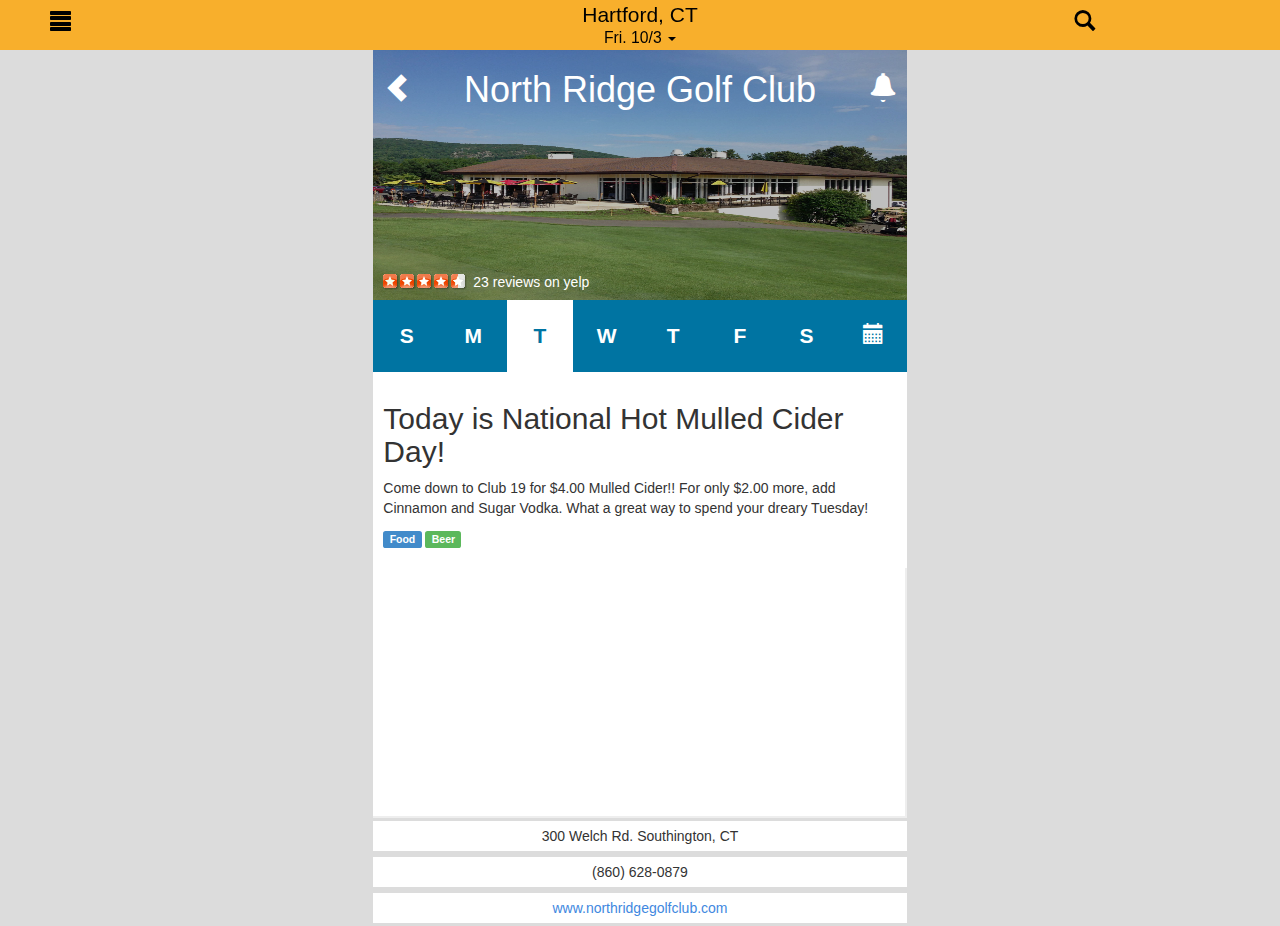
==== business-page.html @ 600d508d "fixed business header container" ====
<!DOCTYPE html>
<html lang="en">
  <head>
    <meta charset="utf-8">
    <meta http-equiv="X-UA-Compatible" content="IE=edge">
    <meta name="viewport" content="width=device-width, initial-scale=1">
    <title>App MVP</title>
    <link href="css/normalize.css" rel="stylesheet">
    <link href="css/bootstrap.min.css" rel="stylesheet">
    <link href="css/style.css" rel="stylesheet">
  </head>
  <body>

<!-- Nav Bar -->

    <nav class="nav-header business-page-navbar">
    	<div class="menu-icon">
    		<a href="index.html"><span class="glyphicon glyphicon-align-justify"></span></a>
    	</div>
			<div class="location">
				<a href="location.html">
					<p>Hartford, CT</p>
					<p class="location-date">Fri. 10/3 <span class="caret"></span></p>
				</a>
			</div>
			<div class="search">
				<a href="search.html"><span class="glyphicon glyphicon-search"></span>
				</a>
			</div>
    </nav>

<!-- Event Feed Container -->
    <div class="container-fluid site-wrapper">
      <div class="row">
        <div class="col-sm-8 col-md-6 col-lg-5 col-centered business-wrapper">

<!-- Business Header -->
        	<div class="business-header">
	        	<div class="image">
	          	<img src="images/northridge.jpg">
	          </div>
	          <div class="text-overlay">
          		<div class="business-header-container">
		          	<h1 class="business-page-name">North Ridge Golf Club</h1>
		          	<a href="index.html" class="business-header-button back-arrow"><span class="glyphicon glyphicon-chevron-left"></span></a>
	          		<a href="#" class="business-header-button bell"><span class="glyphicon glyphicon-bell"></span></a>
							</div>
	          	<a href="http://www.yelp.com/biz/pine-valley-golf-course-and-pro-shop-southington" target="_blank" class="business-rating"><span class="business-rating-text">23 reviews on yelp</span></a>
	       		</div>
       		</div>

<!-- Event Section -->

					    <div class="tabs-menu clearfix">
					      <ul>
					        <li><a href="#" data-tab="tab1">S</a></li>
					        <li><a href="#" data-tab="tab2">M</a></li>
					        <li><a href="#" data-tab="tab3" class="active-tab-menu">T</a></li>
					        <li><a href="#" data-tab="tab4">W</a></li>
					        <li><a href="#" data-tab="tab5">T</a></li>
					        <li><a href="#" data-tab="tab6">F</a></li>
					        <li><a href="#" data-tab="tab7">S</a></li>
					        <li><a href="#" data-tab="tab8"><span class="glyphicon glyphicon-calendar"></span></a></li>
					      </ul>
					    </div> <!-- tabs-menu -->
					    
					    <div class="tab1 tabs sunday">			    	
								<img src="images/northridgethurs.jpg" alt="" class="full-image">
					    </div> <!-- .tab1 -->
					    <div class="tab2 tabs monday">
								<div class="event-text-container">
									<h2>Monday's Event Title</h2>
									<p>Monday</p>
								</div>
					    </div> <!-- .tab2 -->					    
					    <div class="tab3 tabs tuesday today-tab calendar">
								<div class="event-text-container">
									<h2>Today is National Hot Mulled Cider Day!</h2>
									<p>Come down to Club 19 for $4.00 Mulled Cider!! For only $2.00 more, add Cinnamon and Sugar Vodka. What a great way to spend your dreary Tuesday!</p>
	                <span class="label label-primary">Food</span>
	                <span class="label label-success">Beer</span>
								</div>
					    </div> <!-- .tab3 -->
					    <div class="tab4 tabs wednesday">
								<div class="event-text-container">
									<p>Timmy Maia performing tonight at North Ridge Golf Club from 6pm to 9pm with wine specials all night!
									<p>And remember. . . </br>50% off our house wines</br>30% off premium wines</br>By the glass or bottle!</p>
									<span class="label label-primary">Food</span>
	                <span class="label label-success">Beer</span>
								</div>
					    </div> <!-- .tab4 -->
					    <div class="tab5 tabs thursday">
								<img src="images/northridgethurs.jpg" alt="" class="full-image">
					    </div> <!-- .tab5 -->
					    <div class="tab6 tabs friday">
								<img src="images/glowball.jpg" alt="" class="full-image">
					    </div> <!-- .tab6 -->
					    <div class="tab7 tabs saturday">
								<div class="event-text-container">
									<h2>Saturday's Event Title</h2>
									<p>Saturday</p>
								</div>
					    </div> <!-- .tab7 -->
					    <div class="tab8 tabs">
					    	<div class="calendar-event">
									<h2 class="calendar-date-text">August 26th</h2><span class="glyphicon glyphicon-heart-empty calendar-heart"></span>
									<img src="images/pizzafest.jpg" alt="">
								</div>
								<div class="calendar-event">
									<h2 class="calendar-date-text">October 16th</h2><span class="glyphicon glyphicon-heart-empty calendar-heart"></span>
									<div class="event-text-container">
										<h2>Today is National Hot Mulled Cider Day!</h2>
										<p>Come down to Club 19 for $4.00 Mulled Cider!! For only $2.00 more, add Cinnamon and Sugar Vodka. What a great way to spend your dreary Tuesday!</p>
										<span class="label label-primary">Food</span>
	                	<span class="label label-success">Beer</span>
									</div>
								</div>
								<div class="calendar-event">
									<h2 class="calendar-date-text">November 17th</h2><span class="glyphicon glyphicon-heart-empty calendar-heart"></span>	
									<img src="images/citysteam.jpg" alt="">	
								</div>
					    </div> <!-- .tab8 -->

							<div class="map-container">
								<iframe class="map"
								src="https://www.google.com/maps/embed/v1/search?q=300+Welch+Rd,+Southington,+CT,+United+States&key=AIzaSyAWGOsEvyoRKrsr5r905GoYYAP2tdAB7uU&zoom=12">
								</iframe>
							</div>
							<div class="business-footer">
								<ul>
									<li class="col-lg-12 address">300 Welch Rd. Southington, CT</li>
									<li class="col-lg-12 ">(860) 628-0879</li>
									<li class="col-lg-12 "><a href="http://northridgegolfclub.com" target="_blank">www.northridgegolfclub.com</a></li>
								</ul>
							</div>
							<div class="clearfix"></div>

<!-- End of Page Div's -->

        </div> <!-- center column -->
      </div> <!-- Row -->
    </div> <!-- Site-wrapper -->

    
    <!-- jQuery (necessary for Bootstrap's JavaScript plugins) -->
    <script src="https://ajax.googleapis.com/ajax/libs/jquery/1.11.1/jquery.min.js"></script>
    <!-- Include all compiled plugins (below), or include individual files as needed -->
    <script src="js/bootstrap.min.js"></script>
    <script src="js/business_tabs.js"></script>
  </body>
</html>
---- css/style.css ----
/* Variables */
/* Mixins */
/* Global */
body {
  padding-top: 50px;
  background-color: RGBA(220, 220, 220, 1); }
  @media (max-width: 414px) {
    body h1 {
      font-size: 1.5em; }
    body h2 {
      font-size: 1.25em; }
    body h3, body .lead {
      font-size: 1em; }
    body p {
      font-size: .9em; } }

a {
  text-decoration: none;
  color: white; }
  a:hover, a:visited {
    text-decoration: none;
    color: white; }

/* For left side, fixed navbar
.fixed {
	position: fixed;
	top: 50px;
	border: 1px solid green;
	height: 100%;
}
 */
/*Nav Bar*/
.nav-header {
  background-color: RGBA(255, 164, 0, 0.8);
  color: black;
  position: fixed;
  top: 0;
  width: 100%;
  height: 50px;
  z-index: 1000; }
  .nav-header a {
    color: black; }
  @media (max-width: 736px) {
    .nav-header {
      height: 50px; } }

.menu-icon, .location, .search {
  position: absolute; }

.menu-icon, .search {
  font-size: 1.5em;
  width: 20%;
  height: 100%;
  padding: 8px 50px;
  z-index: 100; }

.menu-icon {
  text-align: left; }
  @media (max-width: 736px) {
    .menu-icon {
      padding-left: 10px; } }

.search {
  right: 0; }
  @media (max-width: 736px) {
    .search {
      margin-right: 0px; } }

.location {
  width: 100%;
  height: 100%;
  z-index: 0;
  text-align: center; }
  .location p {
    margin: 0; }
  .location a {
    font-size: 1.5em;
    display: inline-block; }

.location-date {
  font-size: .75em;
  line-height: 1em; }

/* Center Feed */
.col-centered {
  float: none;
  margin: 0 auto;
  padding: 0; }

.event-holder {
  position: relative;
  margin: 0 0 5px 0;
  display: block;
  text-decoration: none;
  color: white; }
  .event-holder:last-child {
    margin-bottom: 0; }
  @media (max-width: 414px) {
    .event-holder {
      margin-bottom: 2px; } }

.image img {
  height: 250px;
  width: 100%;
  -moz-filter: brightness(0.75);
  -o-filter: brightness(0.75);
  -ms-filter: brightness(0.75);
  -webkit-filter: brightness(0.75);
  filter: brightness(0.75); }
  @media (max-width: 414px) {
    .image img {
      height: 175px; } }

.text-overlay h1, .text-overlay h2, .text-overlay h3, .text-overlay h4, .text-overlay h5, .text-overlay h6, .text-overlay p {
  margin: 0; }
.text-overlay .lead {
  font-size: 16px;
  font-weight: normal;
  line-height: 1em;
  margin: 2px 0; }

.event-details {
  position: absolute;
  top: 10px;
  left: 10px;
  width: 90%; }

.business-details {
  position: absolute;
  bottom: 10px;
  left: 10px;
  width: 70%; }

.tag {
  position: absolute;
  bottom: 10px;
  right: 10px;
  display: block;
  width: 35%;
  text-align: right; }

.heart {
  position: absolute;
  top: 15px;
  right: 15px;
  font-size: 20px; }
  @media (max-width: 414px) {
    .heart {
      top: 10px;
      right: 10px; } }

/* Business Page Header */
@media (max-width: 736px) {
  .business-page-navbar {
    display: none; } }

.business-wrapper {
  background-color: white; }
  @media (max-width: 736px) {
    .business-wrapper {
      margin-top: -50px; } }

.business-header {
  position: relative;
  display: block;
  text-decoration: none;
  color: white; }

.business-page-name {
  position: absolute;
  top: 0;
  text-align: center;
  width: 100%;
  padding: 20px 50px; }
  @media (max-width: 736px) {
    .business-page-name {
      font-size: 1.5em;
      padding: 10px 50px;
      position: fixed;
      background-color: rgba(0, 0, 0, 0.5);
      z-index: 1000; } }

.business-header-button {
  position: absolute;
  top: 0;
  font-size: 2em;
  top: 22px; }
  @media (max-width: 736px) {
    .business-header-button {
      font-size: 1.5em;
      top: 10px;
      position: fixed;
      z-index: 1000; } }

.back-arrow {
  left: 10px; }

.bell {
  right: 10px; }

.business-rating {
  position: absolute;
  bottom: 0;
  width: 215px;
  height: 16px;
  background: url(../images/stars-map.png) no-repeat 0 -152px;
  margin: 10px; }

.business-rating-text {
  display: inline-block;
  margin: 0;
  position: absolute;
  bottom: -2px;
  left: 90px; }

/* Business Page Event Section */
/*
.clearfix:after {
  content: '.';
  height: 0;
  font-size: 0;
  line-height: 0;
  display: block;
  clear: both;
  overflow: hidden;
  visibility: hidden;
}
*/
.tabs-menu {
  background: RGBA(0, 116, 162, 1); }

.tabs-menu ul {
  margin: 0;
  padding: 0;
  text-align: center;
  overflow: hidden;
  list-style: none;
  display: table;
  table-layout: fixed;
  width: 100%; }
  .tabs-menu ul li {
    display: table-cell; }
  .tabs-menu ul a {
    display: block;
    font-size: 1.5em;
    font-weight: bold;
    text-transform: uppercase;
    padding: 1em; }
    @media (max-width: 414px) {
      .tabs-menu ul a {
        font-size: 1em; } }

a.active-tab-menu {
  background-color: white;
  color: RGBA(0, 116, 162, 1); }

/* Content in Tabs */
.tabs {
  display: none; }

.today-tab {
  display: block; }

.calendar-event {
  position: relative;
  background-color: white; }
  .calendar-event img {
    width: 100%; }

.calendar-date-text {
  text-align: center;
  color: RGBA(0, 116, 162, 1);
  margin: 0;
  padding: 5px;
  z-index: 100; }

.calendar-heart {
  position: absolute;
  text-align: right;
  font-size: 2em;
  top: 10px;
  right: 15px;
  color: RGBA(0, 116, 162, 1); }
  @media (max-width: 414px) {
    .calendar-heart {
      font-size: 1.25em;
      top: 8px; } }

.event-text-container {
  padding: 10px; }

.calendar-event .event-text-container {
  background-color: RGBA(220, 220, 220, 1);
  margin: 10px; }
  @media (max-width: 736px) {
    .calendar-event .event-text-container {
      margin: 10px 0; } }

.full-image {
  width: 100%;
  margin: 10px 0 0 0; }

.map-container {
  margin: 10px 0 0 0;
  padding: 0; }

.map {
  width: 100%;
  height: 250px;
  border-left: none;
  border-top: none; }

.business-footer {
  margin-top: -5px;
  background-color: RGBA(220, 220, 220, 1);
  overflow: hidden; }
  .business-footer ul {
    margin: 0;
    padding: 0;
    list-style: none; }
    .business-footer ul li {
      text-align: center;
      padding: 5px 0;
      margin: 3px 0;
      background-color: white; }
    .business-footer ul a {
      color: RGBA(65, 136, 224, 1); }
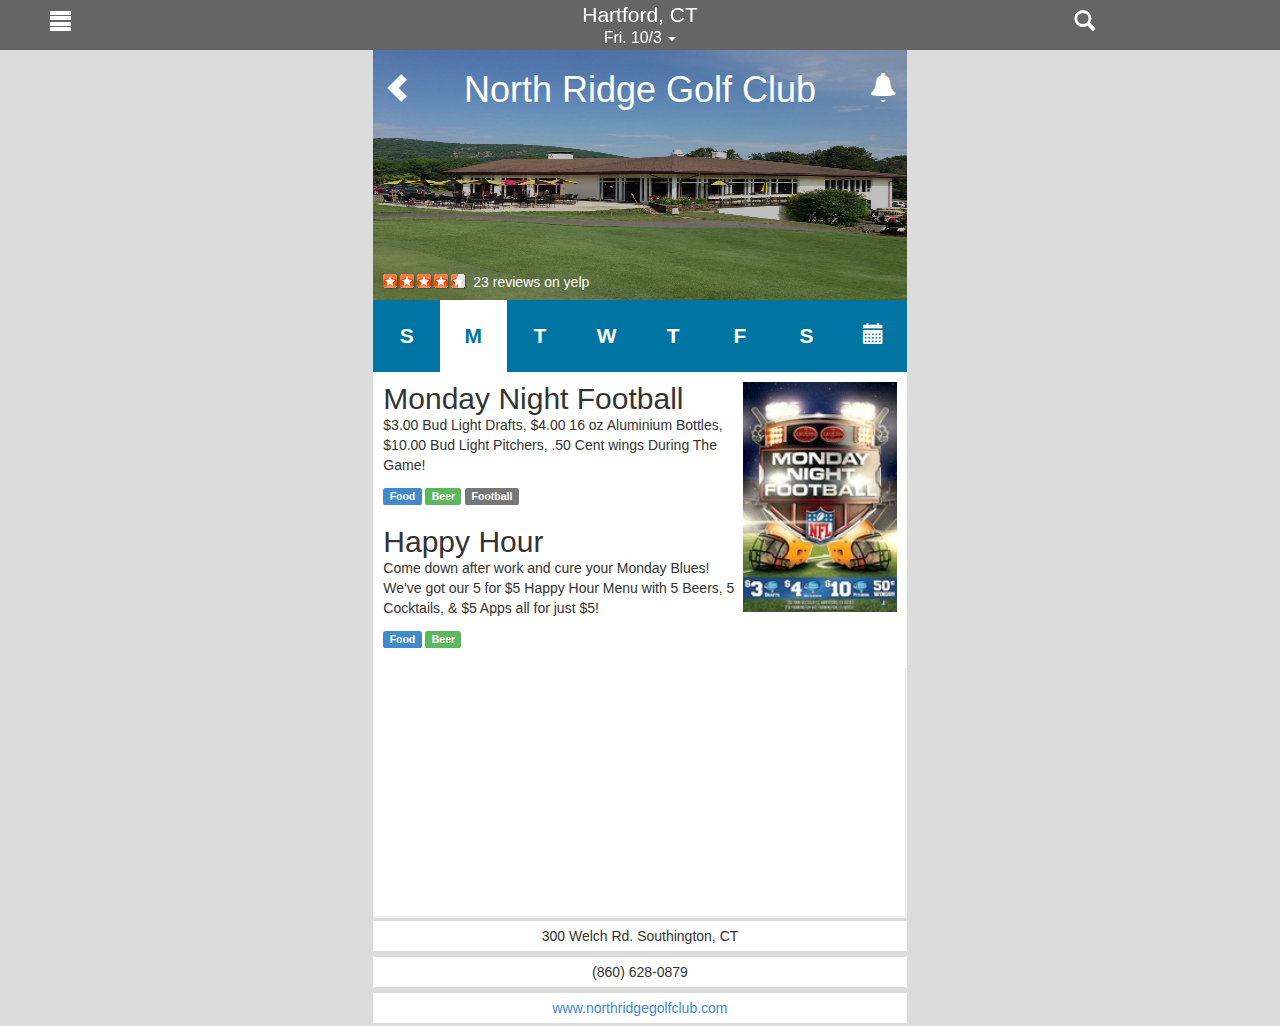
==== commit 90274aa1: "adding images to event text boxes" ====
--- a/business-page.html
+++ b/business-page.html
@@ -54,8 +54,8 @@
 					    <div class="tabs-menu clearfix">
 					      <ul>
 					        <li><a href="#" data-tab="tab1">S</a></li>
-					        <li><a href="#" data-tab="tab2">M</a></li>
-					        <li><a href="#" data-tab="tab3" class="active-tab-menu">T</a></li>
+					        <li><a href="#" data-tab="tab2" class="active-tab-menu">M</a></li>
+					        <li><a href="#" data-tab="tab3">T</a></li>
 					        <li><a href="#" data-tab="tab4">W</a></li>
 					        <li><a href="#" data-tab="tab5">T</a></li>
 					        <li><a href="#" data-tab="tab6">F</a></li>
@@ -67,13 +67,26 @@
 					    <div class="tab1 tabs sunday">			    	
 								<img src="images/northridgethurs.jpg" alt="" class="full-image">
 					    </div> <!-- .tab1 -->
-					    <div class="tab2 tabs monday">
+					    <div class="tab2 tabs monday today-tab">
 								<div class="event-text-container">
-									<h2>Monday's Event Title</h2>
-									<p>Monday</p>
+									<div>
+										<img src="images/mnf.jpg" alt="" class="small-event-image">
+										<h2>Monday Night Football</h2>
+										<p>$3.00 Bud Light Drafts, $4.00 16 oz Aluminium Bottles, $10.00 Bud Light Pitchers, .50 Cent wings During The Game!</p>
+										<span class="label label-primary">Food</span>
+		                <span class="label label-success">Beer</span>									
+		                <span class="label label-default">Football</span>
+									</div>
 								</div>
+								<div class="event-text-container">
+									<h2>Happy Hour</h2>
+									<p>Come down after work and cure your Monday Blues! We've got our 5 for $5 Happy Hour Menu with 5 Beers, 5 Cocktails, & $5 Apps all for just $5!</p>
+	                <span class="label label-primary">Food</span>
+	                <span class="label label-success">Beer</span>
+								</div>
+								<div class="clearfix"></div>
 					    </div> <!-- .tab2 -->					    
-					    <div class="tab3 tabs tuesday today-tab calendar">
+					    <div class="tab3 tabs tuesday">
 								<div class="event-text-container">
 									<h2>Today is National Hot Mulled Cider Day!</h2>
 									<p>Come down to Club 19 for $4.00 Mulled Cider!! For only $2.00 more, add Cinnamon and Sugar Vodka. What a great way to spend your dreary Tuesday!</p>
@@ -101,7 +114,7 @@
 									<p>Saturday</p>
 								</div>
 					    </div> <!-- .tab7 -->
-					    <div class="tab8 tabs">
+					    <div class="tab8 tabs calendar">
 					    	<div class="calendar-event">
 									<h2 class="calendar-date-text">August 26th</h2><span class="glyphicon glyphicon-heart-empty calendar-heart"></span>
 									<img src="images/pizzafest.jpg" alt="">
@@ -109,7 +122,7 @@
 								<div class="calendar-event">
 									<h2 class="calendar-date-text">October 16th</h2><span class="glyphicon glyphicon-heart-empty calendar-heart"></span>
 									<div class="event-text-container">
-										<h2>Today is National Hot Mulled Cider Day!</h2>
+										<h2>National Hot Mulled Cider Day!</h2>
 										<p>Come down to Club 19 for $4.00 Mulled Cider!! For only $2.00 more, add Cinnamon and Sugar Vodka. What a great way to spend your dreary Tuesday!</p>
 										<span class="label label-primary">Food</span>
 	                	<span class="label label-success">Beer</span>
--- a/css/style.css
+++ b/css/style.css
@@ -17,7 +17,7 @@
 a {
   text-decoration: none;
   color: white; }
-  a:hover, a:visited {
+  a:hover, a:visited, a:active {
     text-decoration: none;
     color: white; }
 
@@ -31,15 +31,15 @@
  */
 /*Nav Bar*/
 .nav-header {
-  background-color: RGBA(255, 164, 0, 0.8);
-  color: black;
+  background-color: RGBA(50, 50, 50, 0.7);
+  color: white;
   position: fixed;
   top: 0;
   width: 100%;
   height: 50px;
   z-index: 1000; }
   .nav-header a {
-    color: black; }
+    color: white; }
   @media (max-width: 736px) {
     .nav-header {
       height: 50px; } }
@@ -261,16 +261,31 @@
 .today-tab {
   display: block; }
 
+.full-image {
+  width: 100%;
+  margin: 10px 0 0 0; }
+
+.small-event-image {
+  float: right;
+  width: 30%; }
+
+.event-text-container {
+  padding: 10px; }
+  .event-text-container h2 {
+    margin: 0; }
+
+/*Calendar Tab*/
 .calendar-event {
   position: relative;
-  background-color: white; }
+  background-color: white;
+  margin-bottom: 20px; }
   .calendar-event img {
     width: 100%; }
 
 .calendar-date-text {
   text-align: center;
   color: RGBA(0, 116, 162, 1);
-  margin: 0;
+  margin: 10px 0 0 0;
   padding: 5px;
   z-index: 100; }
 
@@ -286,20 +301,14 @@
       font-size: 1.25em;
       top: 8px; } }
 
-.event-text-container {
-  padding: 10px; }
-
 .calendar-event .event-text-container {
   background-color: RGBA(220, 220, 220, 1);
-  margin: 10px; }
+  margin: 0 10px; }
   @media (max-width: 736px) {
     .calendar-event .event-text-container {
-      margin: 10px 0; } }
-
-.full-image {
-  width: 100%;
-  margin: 10px 0 0 0; }
-
+      margin: 0; } }
+
+/*Map and Footer Section*/
 .map-container {
   margin: 10px 0 0 0;
   padding: 0; }
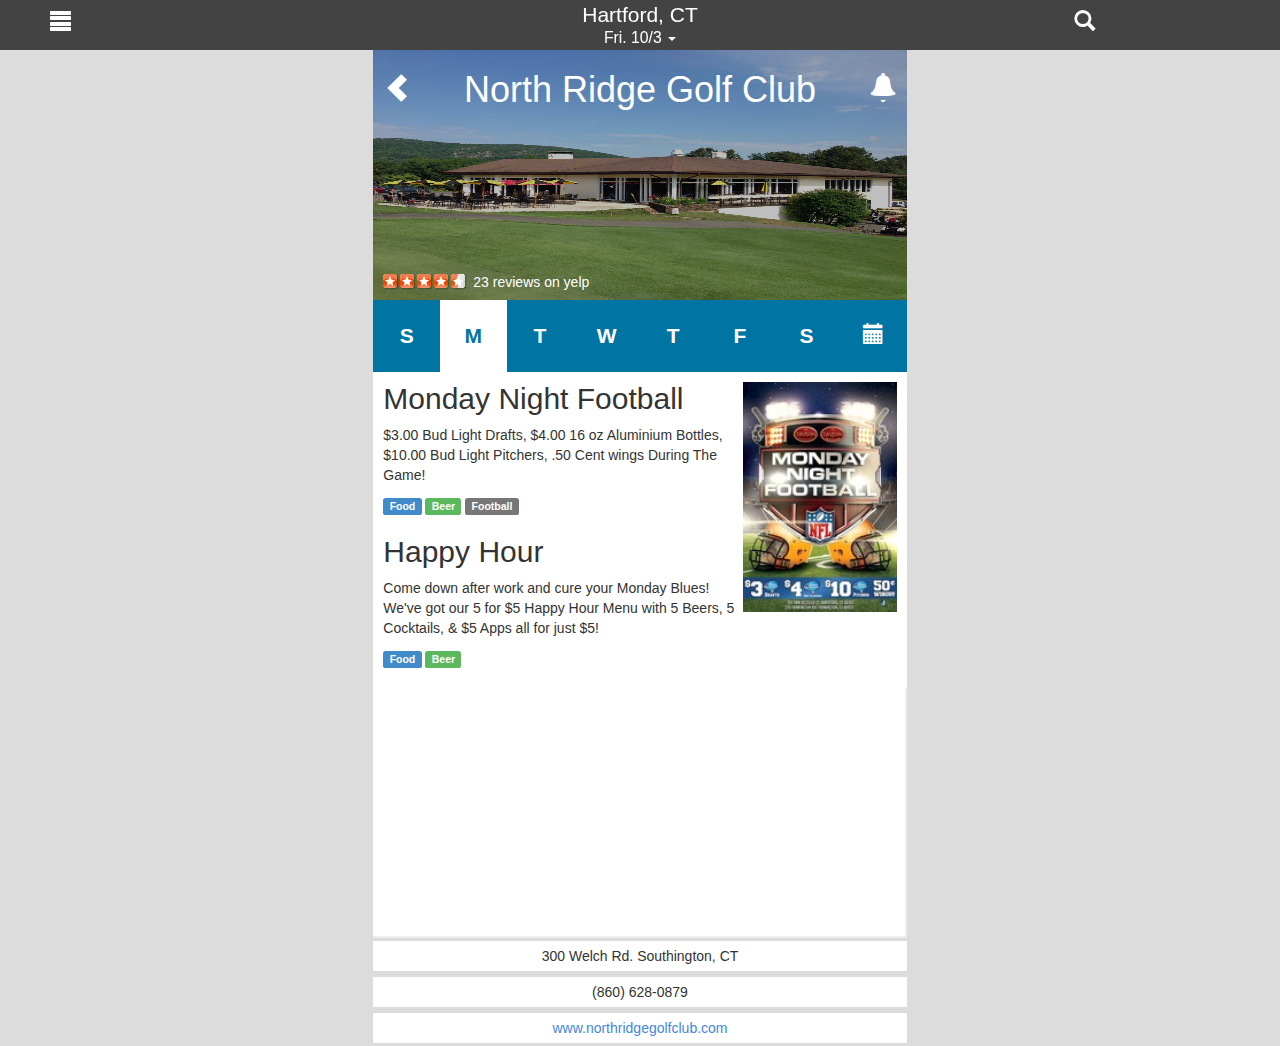
==== commit b3940bf4: "Added Sponsored Event" ====
--- a/business-page.html
+++ b/business-page.html
@@ -4,6 +4,7 @@
     <meta charset="utf-8">
     <meta http-equiv="X-UA-Compatible" content="IE=edge">
     <meta name="viewport" content="width=device-width, initial-scale=1">
+    <meta name="description" content="">
     <title>App MVP</title>
     <link href="css/normalize.css" rel="stylesheet">
     <link href="css/bootstrap.min.css" rel="stylesheet">
--- a/css/style.css
+++ b/css/style.css
@@ -31,7 +31,7 @@
  */
 /*Nav Bar*/
 .nav-header {
-  background-color: RGBA(50, 50, 50, 0.7);
+  background-color: RGBA(50, 50, 50, 0.9);
   color: white;
   position: fixed;
   top: 0;
@@ -148,6 +148,22 @@
     .heart {
       top: 10px;
       right: 10px; } }
+
+/* Sponsored Image */
+.sponsored img {
+  width: 100%;
+  height: auto; }
+
+.sponsored-heading {
+  position: absolute;
+  top: 0;
+  width: 100%;
+  text-align: center;
+  padding: 10px;
+  background-color: rgba(0, 0, 0, 0.75); }
+
+.sponsor {
+  display: inline; }
 
 /* Business Page Header */
 @media (max-width: 736px) {
@@ -272,7 +288,7 @@
 .event-text-container {
   padding: 10px; }
   .event-text-container h2 {
-    margin: 0; }
+    margin-top: 0; }
 
 /*Calendar Tab*/
 .calendar-event {
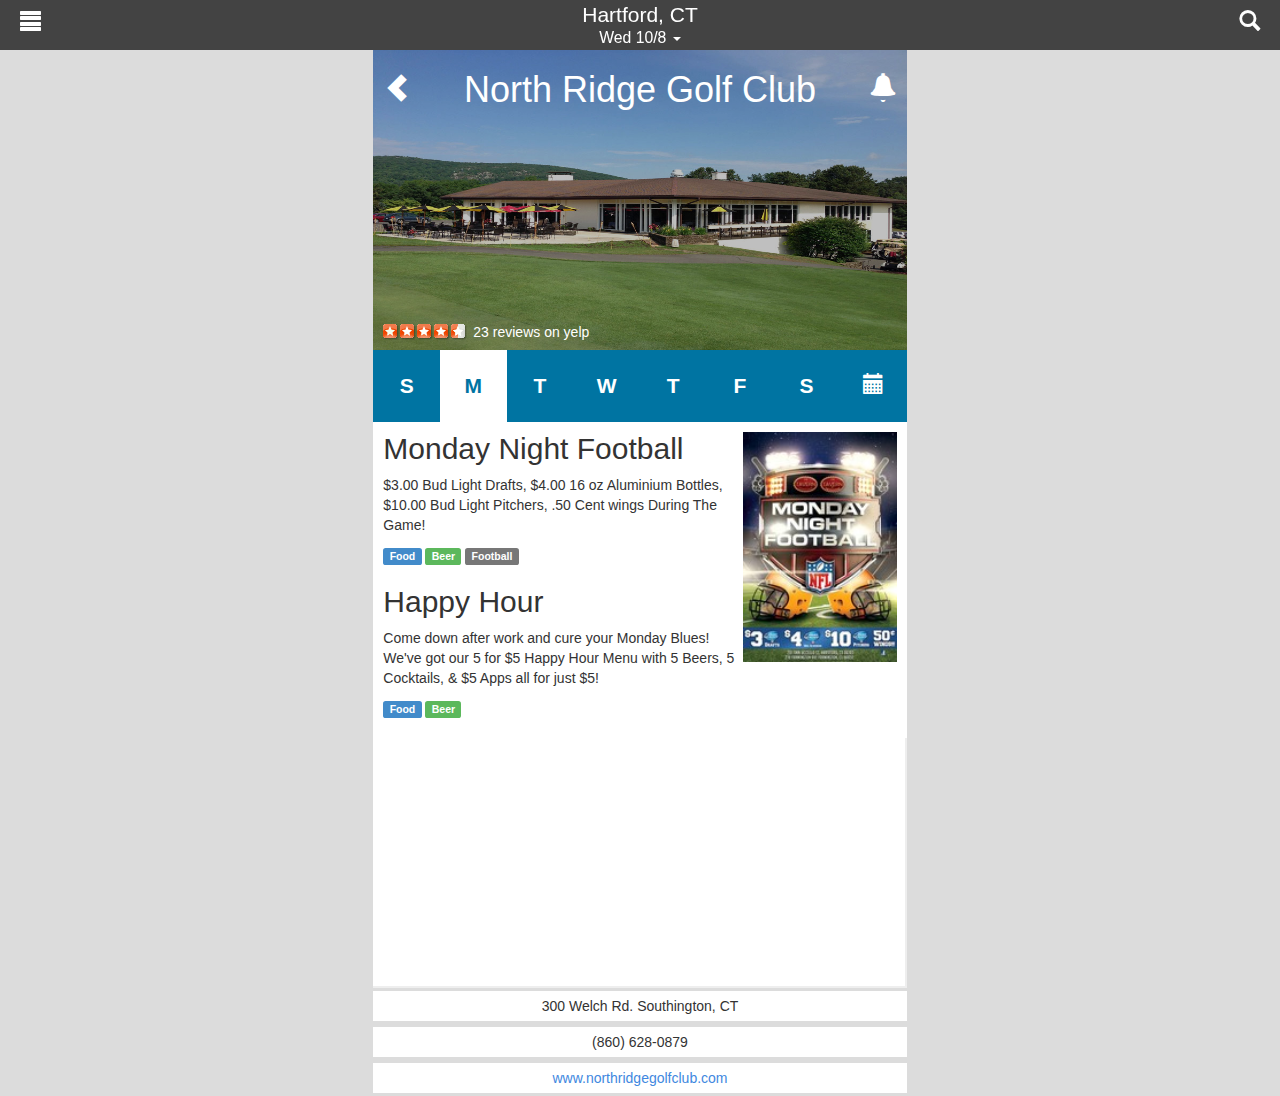
==== commit 8664f979: "Sidebar style" ====
--- a/business-page.html
+++ b/business-page.html
@@ -14,20 +14,31 @@
 
 <!-- Nav Bar -->
 
+    <nav class="cbp-spmenu cbp-spmenu-vertical cbp-spmenu-left">
+      <h3>Menu</h3>
+      <a href="#">Celery seakale</a>
+      <a href="#">Dulse daikon</a>
+      <a href="#">Zucchini garlic</a>
+      <a href="#">Catsear azuki bean</a>
+      <a href="#">Dandelion bunya</a>
+      <a href="#">Rutabaga</a>
+    </nav>
+
+
     <nav class="nav-header business-page-navbar">
-    	<div class="menu-icon">
-    		<a href="index.html"><span class="glyphicon glyphicon-align-justify"></span></a>
-    	</div>
-			<div class="location">
-				<a href="location.html">
-					<p>Hartford, CT</p>
-					<p class="location-date">Fri. 10/3 <span class="caret"></span></p>
-				</a>
-			</div>
-			<div class="search">
-				<a href="search.html"><span class="glyphicon glyphicon-search"></span>
-				</a>
-			</div>
+      <div class="menu-icon toggle-menu menu-left push-body">
+        <span class="glyphicon glyphicon-align-justify"></span>
+      </div>
+      <div class="location">
+        <a href="location.html">
+          <p>Hartford, CT</p>
+          <p class="location-date">Wed 10/8 <span class="caret"></span></p>
+        </a>
+      </div>
+      <div class="search">
+        <a href="#"><span class="glyphicon glyphicon-search"></span>
+        </a>
+      </div>
     </nav>
 
 <!-- Event Feed Container -->
@@ -161,5 +172,12 @@
     <!-- Include all compiled plugins (below), or include individual files as needed -->
     <script src="js/bootstrap.min.js"></script>
     <script src="js/business_tabs.js"></script>
+    <script src="js/jPushMenu.js"></script>
+    <!--call jPushMenu, required-->
+    <script>
+    jQuery(document).ready(function($) {
+      $('.toggle-menu').jPushMenu();
+    });
+    </script>
   </body>
 </html>--- a/css/style.css
+++ b/css/style.css
@@ -2,7 +2,6 @@
 /* Mixins */
 /* Global */
 body {
-  padding-top: 50px;
   background-color: RGBA(220, 220, 220, 1); }
   @media (max-width: 414px) {
     body h1 {
@@ -21,22 +20,17 @@
     text-decoration: none;
     color: white; }
 
-/* For left side, fixed navbar
-.fixed {
-	position: fixed;
-	top: 50px;
-	border: 1px solid green;
-	height: 100%;
-}
- */
+.site-wrapper {
+  padding-top: 50px;
+  width: 100%; }
+
 /*Nav Bar*/
 .nav-header {
+  color: white;
   background-color: RGBA(50, 50, 50, 0.9);
-  color: white;
+  height: 50px;
   position: fixed;
-  top: 0;
-  width: 100%;
-  height: 50px;
+  width: 100%;
   z-index: 1000; }
   .nav-header a {
     color: white; }
@@ -49,22 +43,22 @@
 
 .menu-icon, .search {
   font-size: 1.5em;
-  width: 20%;
-  height: 100%;
-  padding: 8px 50px;
+  margin: 8px 20px;
   z-index: 100; }
 
 .menu-icon {
-  text-align: left; }
+  left: 0; }
   @media (max-width: 736px) {
     .menu-icon {
-      padding-left: 10px; } }
+      margin-left: 10px; } }
+  .menu-icon:hover {
+    cursor: pointer; }
 
 .search {
   right: 0; }
   @media (max-width: 736px) {
     .search {
-      margin-right: 0px; } }
+      margin-right: 10px; } }
 
 .location {
   width: 100%;
@@ -100,7 +94,7 @@
       margin-bottom: 2px; } }
 
 .image img {
-  height: 250px;
+  height: 300px;
   width: 100%;
   -moz-filter: brightness(0.75);
   -o-filter: brightness(0.75);
@@ -109,7 +103,7 @@
   filter: brightness(0.75); }
   @media (max-width: 414px) {
     .image img {
-      height: 175px; } }
+      height: 200px; } }
 
 .text-overlay h1, .text-overlay h2, .text-overlay h3, .text-overlay h4, .text-overlay h5, .text-overlay h6, .text-overlay p {
   margin: 0; }
@@ -123,7 +117,7 @@
   position: absolute;
   top: 10px;
   left: 10px;
-  width: 90%; }
+  width: 85%; }
 
 .business-details {
   position: absolute;
@@ -229,19 +223,6 @@
   bottom: -2px;
   left: 90px; }
 
-/* Business Page Event Section */
-/*
-.clearfix:after {
-  content: '.';
-  height: 0;
-  font-size: 0;
-  line-height: 0;
-  display: block;
-  clear: both;
-  overflow: hidden;
-  visibility: hidden;
-}
-*/
 .tabs-menu {
   background: RGBA(0, 116, 162, 1); }
 
@@ -350,3 +331,114 @@
       background-color: white; }
     .business-footer ul a {
       color: RGBA(65, 136, 224, 1); }
+
+/*Slide Out Navbar*/
+.cbp-spmenu {
+  background: RGBA(100, 100, 100, 1);
+  position: fixed;
+  color: white; }
+  .cbp-spmenu ul {
+    list-style: none;
+    padding: 0;
+    margin: 50px 0; }
+  .cbp-spmenu a {
+    display: block;
+    font-size: 1.5em; }
+    .cbp-spmenu a:hover {
+      background: #258ecd; }
+    .cbp-spmenu a:active {
+      background: #afdefa; }
+  .cbp-spmenu .glyphicon {
+    margin-right: 20px; }
+
+.about {
+  position: absolute;
+  bottom: 0;
+  width: 100%;
+  text-align: center; }
+
+/* Orientation-dependent styles for the content of the menu */
+.cbp-spmenu-vertical {
+  width: 240px;
+  height: 100%;
+  top: 0;
+  z-index: 1000;
+  overflow-y: scroll; }
+  .cbp-spmenu-vertical a {
+    border-bottom: 1px solid #258ecd;
+    padding: 20px; }
+
+/* 
+.cbp-spmenu-horizontal {
+	width: 100%;
+	height: 150px;
+	left: 0;
+	z-index: 1000;
+	overflow: hidden;
+}
+
+.cbp-spmenu-horizontal h2 {
+	height: 100%;
+	width: 20%;
+	float: left;
+}
+
+.cbp-spmenu-horizontal a {
+	float: left;
+	width: 20%;
+	padding: 0.8em;
+	border-left: 1px solid #258ecd;
+} */
+/* Vertical menu that slides from the left or right */
+.cbp-spmenu-left {
+  left: -240px; }
+
+/*
+.cbp-spmenu-right {
+	right: -240px;
+}
+*/
+.cbp-spmenu-left.cbp-spmenu-open {
+  left: 0px; }
+
+/*
+.cbp-spmenu-right.cbp-spmenu-open {
+	right: 0px;
+}
+*/
+/* Horizontal menu that slides from the top or bottom
+
+.cbp-spmenu-top {
+	top: -150px;
+}
+
+.cbp-spmenu-bottom {
+	bottom: -150px;
+}
+
+.cbp-spmenu-top.cbp-spmenu-open {
+	top: 0px;
+}
+
+.cbp-spmenu-bottom.cbp-spmenu-open {
+	bottom: 0px;
+}
+ */
+/* Push classes applied to the body */
+.cbp-spmenu-push {
+  overflow-x: hidden;
+  position: relative;
+  left: 0; }
+
+.cbp-spmenu-push-toright {
+  left: 240px; }
+
+.cbp-spmenu-push-toleft {
+  left: -240px; }
+
+/* Transitions */
+.cbp-spmenu,
+.cbp-spmenu-push {
+  -webkit-transition: all 0.3s ease;
+  -moz-transition: all 0.3s ease;
+  transition: all 0.3s ease; }
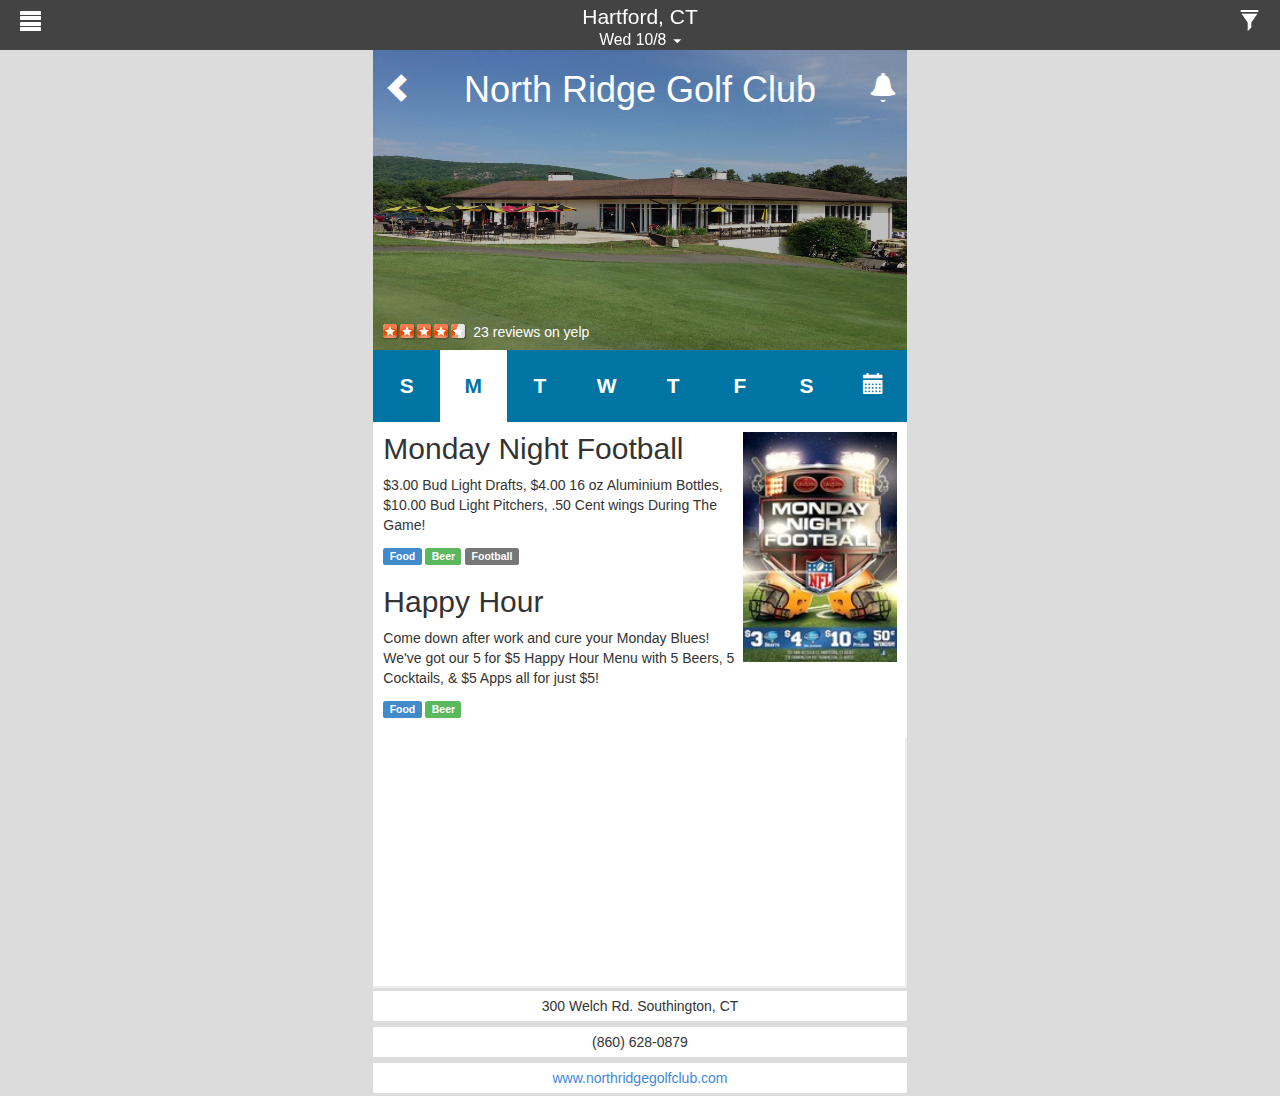
==== commit 23c2bff5: "Added location change menu" ====
--- a/business-page.html
+++ b/business-page.html
@@ -12,19 +12,24 @@
   </head>
   <body>
 
-<!-- Nav Bar -->
-
+<!-- Left Sidebar -->
     <nav class="cbp-spmenu cbp-spmenu-vertical cbp-spmenu-left">
-      <h3>Menu</h3>
-      <a href="#">Celery seakale</a>
-      <a href="#">Dulse daikon</a>
-      <a href="#">Zucchini garlic</a>
-      <a href="#">Catsear azuki bean</a>
-      <a href="#">Dandelion bunya</a>
-      <a href="#">Rutabaga</a>
+      <div class="search-container">
+	      <form class="form-search form-inline">
+	      	<input type="text" class="form-control search-query" placeholder="Search..." />
+	      </form>
+      </div>    	
+      <ul>
+        <li><a href="index.html"><span class="glyphicon glyphicon-home"></span>Home</a></li>
+        <li><a href="upcoming.html"><span class="glyphicon glyphicon-calendar"></span>Upcoming</a></li>
+        <li><a href="favorites.html"><span class="glyphicon glyphicon-heart"></span>Favorites</a></li>
+        <li><a href="newevent.html"><span class="glyphicon glyphicon-edit"></span>Add Event</a></li>
+        <li><a href="map.html"><span class="glyphicon glyphicon-globe"></span>Map View</a></li>
+      </ul>
+      <a href="about.html" class="about">About</a>
     </nav>
 
-
+<!-- Nav Bar -->
     <nav class="nav-header business-page-navbar">
       <div class="menu-icon toggle-menu menu-left push-body">
         <span class="glyphicon glyphicon-align-justify"></span>
@@ -35,8 +40,8 @@
           <p class="location-date">Wed 10/8 <span class="caret"></span></p>
         </a>
       </div>
-      <div class="search">
-        <a href="#"><span class="glyphicon glyphicon-search"></span>
+      <div class="filter">
+        <a href="#"><span class="glyphicon glyphicon-filter"></span>
         </a>
       </div>
     </nav>
--- a/css/style.css
+++ b/css/style.css
@@ -20,6 +20,20 @@
     text-decoration: none;
     color: white; }
 
+::-webkit-input-placeholder {
+  text-align: center; }
+
+:-moz-placeholder {
+  /* Firefox 18- */
+  text-align: center; }
+
+::-moz-placeholder {
+  /* Firefox 19+ */
+  text-align: center; }
+
+:-ms-input-placeholder {
+  text-align: center; }
+
 .site-wrapper {
   padding-top: 50px;
   width: 100%; }
@@ -38,10 +52,12 @@
     .nav-header {
       height: 50px; } }
 
-.menu-icon, .location, .search {
+.menu-icon, .location, .filter {
   position: absolute; }
-
-.menu-icon, .search {
+  .menu-icon:hover, .location:hover, .filter:hover {
+    cursor: pointer; }
+
+.menu-icon, .filter {
   font-size: 1.5em;
   margin: 8px 20px;
   z-index: 100; }
@@ -51,25 +67,26 @@
   @media (max-width: 736px) {
     .menu-icon {
       margin-left: 10px; } }
-  .menu-icon:hover {
-    cursor: pointer; }
-
-.search {
+
+.filter {
   right: 0; }
   @media (max-width: 736px) {
-    .search {
+    .filter {
       margin-right: 10px; } }
 
 .location {
-  width: 100%;
-  height: 100%;
+  position: absolute;
+  top: 50%;
+  left: 50%;
+  transform: translate(-50%, -50%);
+  -webkit-transform: translate(-50%, -50%);
+  -ms-transform: translate(-50%, -50%);
+  text-align: center;
   z-index: 0;
-  text-align: center; }
+  font-size: 1.5em;
+  display: inline-block; }
   .location p {
     margin: 0; }
-  .location a {
-    font-size: 1.5em;
-    display: inline-block; }
 
 .location-date {
   font-size: .75em;
@@ -340,10 +357,13 @@
   .cbp-spmenu ul {
     list-style: none;
     padding: 0;
-    margin: 50px 0; }
+    margin: 0; }
   .cbp-spmenu a {
     display: block;
     font-size: 1.5em; }
+    @media (max-width: 414px) {
+      .cbp-spmenu a {
+        font-size: 1.25em; } }
     .cbp-spmenu a:hover {
       background: #258ecd; }
     .cbp-spmenu a:active {
@@ -351,6 +371,11 @@
   .cbp-spmenu .glyphicon {
     margin-right: 20px; }
 
+.search-container {
+  text-align: center;
+  margin: 8px 5px;
+  padding: 0; }
+
 .about {
   position: absolute;
   bottom: 0;
@@ -359,71 +384,93 @@
 
 /* Orientation-dependent styles for the content of the menu */
 .cbp-spmenu-vertical {
-  width: 240px;
+  width: 200px;
   height: 100%;
   top: 0;
   z-index: 1000;
   overflow-y: scroll; }
   .cbp-spmenu-vertical a {
-    border-bottom: 1px solid #258ecd;
-    padding: 20px; }
-
-/* 
+    padding: 20px 30px; }
+
 .cbp-spmenu-horizontal {
-	width: 100%;
-	height: 150px;
-	left: 0;
-	z-index: 1000;
-	overflow: hidden;
-}
+  margin-top: 50px;
+  z-index: 500;
+  overflow: hidden;
+  background-color: rgba(0, 0, 0, 0.75); }
+  @media (min-width: 992px) {
+    .cbp-spmenu-horizontal {
+      top: 50%;
+      left: 50%;
+      transform: translate(-50%, 0);
+      -webkit-transform: translate(-50%, 0);
+      -ms-transform: translate(-50%, 0); } }
+  @media (max-width: 736px) {
+    .cbp-spmenu-horizontal {
+      padding: 0; } }
+
+.location-search-container {
+  text-align: center;
+  padding: 10px 20px;
+  margin: 0 auto; }
+  .location-search-container p {
+    font-size: 1.5em;
+    margin: 0; }
+
+.location-icon {
+  height: 30px;
+  width: 30px;
+  padding: 0;
+  margin: 0; }
+
+.current-location {
+  font-size: 1.5em; }
+
+.search-radius-box {
+  margin: 10px 0; }
+
+.search-radius {
+  float: left; }
+
+.slider {
+  width: 50%; }
 
 .cbp-spmenu-horizontal h2 {
-	height: 100%;
-	width: 20%;
-	float: left;
-}
+  height: 100%;
+  width: 20%;
+  float: left; }
 
 .cbp-spmenu-horizontal a {
-	float: left;
-	width: 20%;
-	padding: 0.8em;
-	border-left: 1px solid #258ecd;
-} */
+  float: left;
+  width: 20%;
+  padding: 0.8em;
+  border-left: 1px solid #258ecd; }
+
 /* Vertical menu that slides from the left or right */
 .cbp-spmenu-left {
-  left: -240px; }
-
-/*
+  left: -200px; }
+
 .cbp-spmenu-right {
-	right: -240px;
-}
-*/
+  right: -240px; }
+
 .cbp-spmenu-left.cbp-spmenu-open {
   left: 0px; }
 
-/*
 .cbp-spmenu-right.cbp-spmenu-open {
-	right: 0px;
-}
-*/
-/* Horizontal menu that slides from the top or bottom
-
+  right: 0px; }
+
+/* Horizontal menu that slides from the top or bottom */
 .cbp-spmenu-top {
-	top: -150px;
-}
+  top: -1000px; }
 
 .cbp-spmenu-bottom {
-	bottom: -150px;
-}
+  bottom: -150px; }
 
 .cbp-spmenu-top.cbp-spmenu-open {
-	top: 0px;
-}
+  top: 0px; }
 
 .cbp-spmenu-bottom.cbp-spmenu-open {
-	bottom: 0px;
-}
- */
+  bottom: 0px; }
+
 /* Push classes applied to the body */
 .cbp-spmenu-push {
   overflow-x: hidden;
@@ -431,10 +478,10 @@
   left: 0; }
 
 .cbp-spmenu-push-toright {
-  left: 240px; }
+  left: 200px; }
 
 .cbp-spmenu-push-toleft {
-  left: -240px; }
+  left: -200px; }
 
 /* Transitions */
 .cbp-spmenu,
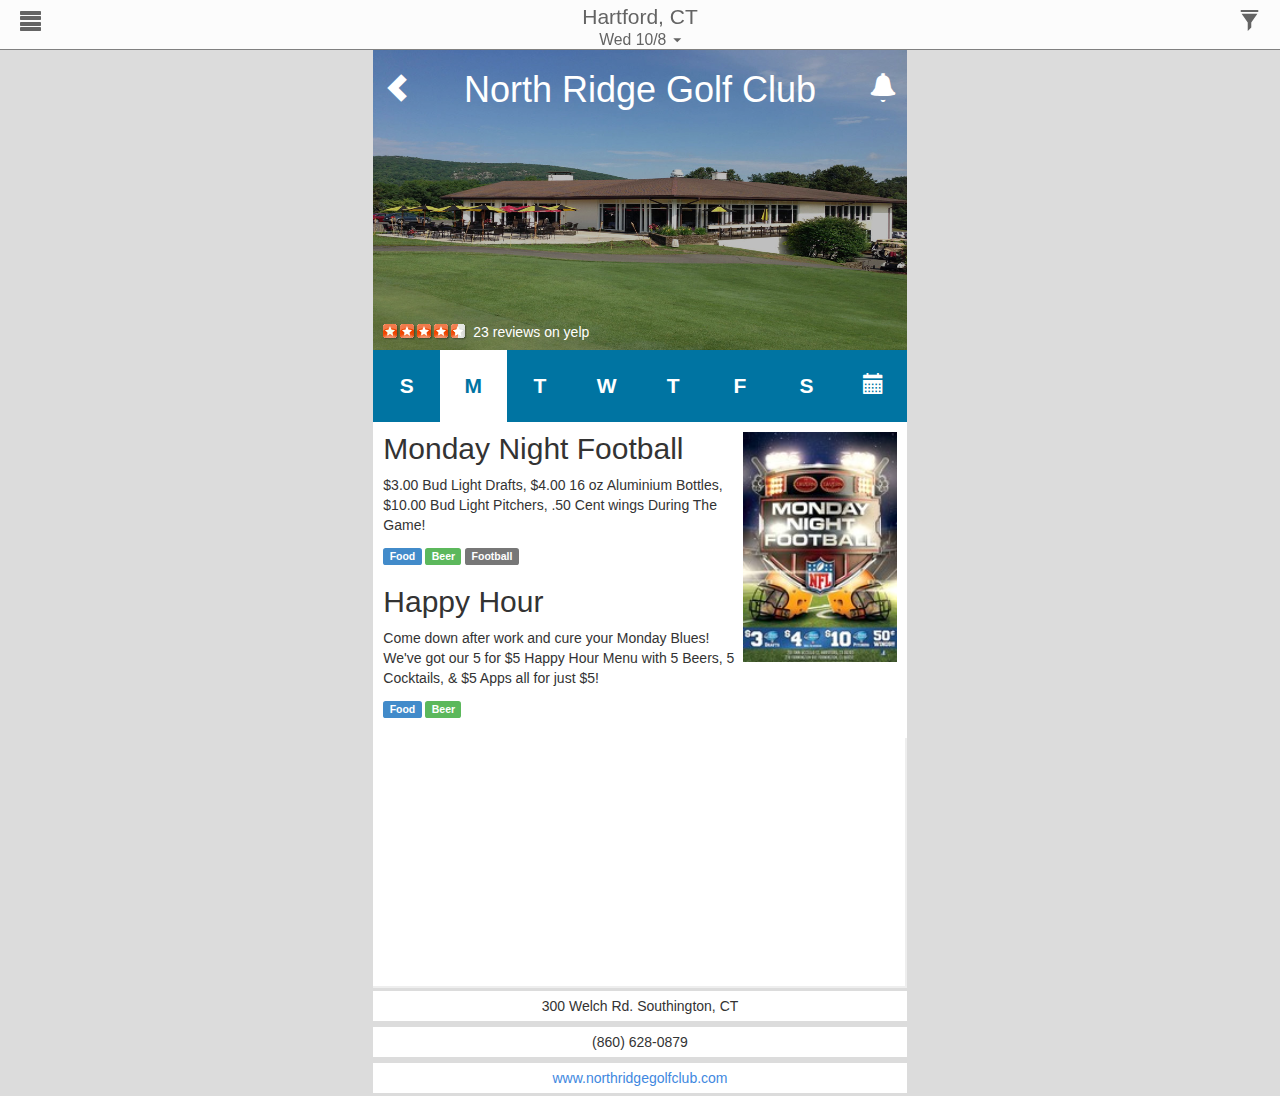
==== commit f3f52ffd: "Favorites Page Completed" ====
--- a/business-page.html
+++ b/business-page.html
@@ -15,34 +15,76 @@
 <!-- Left Sidebar -->
     <nav class="cbp-spmenu cbp-spmenu-vertical cbp-spmenu-left">
       <div class="search-container">
-	      <form class="form-search form-inline">
-	      	<input type="text" class="form-control search-query" placeholder="Search..." />
-	      </form>
-      </div>    	
+        <form class="form-search form-inline">
+          <input type="text" class="form-control search-query" placeholder="Search..."/>
+        </form>
+      </div>      
       <ul>
-        <li><a href="index.html"><span class="glyphicon glyphicon-home"></span>Home</a></li>
+        <li><a href="index.html"><span class="glyphicon glyphicon-home active"></span>Home</a></li>
         <li><a href="upcoming.html"><span class="glyphicon glyphicon-calendar"></span>Upcoming</a></li>
+        <li><a href="map.html"><span class="glyphicon glyphicon-globe"></span>Map View</a></li>        
         <li><a href="favorites.html"><span class="glyphicon glyphicon-heart"></span>Favorites</a></li>
         <li><a href="newevent.html"><span class="glyphicon glyphicon-edit"></span>Add Event</a></li>
-        <li><a href="map.html"><span class="glyphicon glyphicon-globe"></span>Map View</a></li>
       </ul>
       <a href="about.html" class="about">About</a>
     </nav>
+
+<!-- Location Change Dropdown -->
+    <nav class="cbp-spmenu cbp-spmenu-horizontal cbp-spmenu-top">
+      <div class="location-search-container input-group input-group-sm">
+        <form class="form-search form-inline choose-location-box">
+          <input type="text" class="form-control search-query" placeholder="Choose Location"/>
+        </form>
+        <div class="clearfix"></div>
+        <p>or</p>
+        <div class="location-select-box">
+          <img src="images/location.png" alt="" class="location-icon">
+          <span class="current-location">Use current location</span>
+        </div>
+        <div class="search-radius-box">
+          <p class="search-radius">Search Radius:</p>
+          <img src="images/slider.png" alt="" class="slider">
+        </div>
+      </div>    
+    </nav>
+
+
+<!-- Filter Dropdown -->
+    <nav class="cbp-spmenu cbp-spmenu-vertical-filter cbp-spmenu-bottom">
+      <div class="">
+        <h3>Select your preferences to filter what is shown</h3>
+        <ol class="filter-list">
+          <li>
+            <label class="checkbox toggle"><input type="checkbox">
+              <span class="">Show All</span>
+            </label>              
+          </li>
+          <li>
+            <label class="checkbox toggle"><input type="checkbox">
+              <span class="">Food</span>
+            </label>              
+          </li>
+          <li>
+            <label class="checkbox toggle"><input type="checkbox">
+              <span class="">Music</span>
+            </label>              
+          </li>            
+       </ol>
+      </div>
+    </nav>
+
 
 <!-- Nav Bar -->
     <nav class="nav-header business-page-navbar">
       <div class="menu-icon toggle-menu menu-left push-body">
         <span class="glyphicon glyphicon-align-justify"></span>
       </div>
-      <div class="location">
-        <a href="location.html">
+      <div class="location toggle-menu menu-top">
           <p>Hartford, CT</p>
           <p class="location-date">Wed 10/8 <span class="caret"></span></p>
-        </a>
-      </div>
-      <div class="filter">
-        <a href="#"><span class="glyphicon glyphicon-filter"></span>
-        </a>
+      </div>
+      <div class="filter toggle-menu menu-bottom">
+        <span class="glyphicon glyphicon-filter"></span>
       </div>
     </nav>
 
--- a/css/style.css
+++ b/css/style.css
@@ -8,7 +8,7 @@
       font-size: 1.5em; }
     body h2 {
       font-size: 1.25em; }
-    body h3, body .lead {
+    body h3, body h4, body .lead {
       font-size: 1em; }
     body p {
       font-size: .9em; } }
@@ -40,14 +40,15 @@
 
 /*Nav Bar*/
 .nav-header {
-  color: white;
-  background-color: RGBA(50, 50, 50, 0.9);
+  color: #646464;
+  background-color: RGBA(255, 255, 255, 0.9);
   height: 50px;
   position: fixed;
   width: 100%;
-  z-index: 1000; }
+  z-index: 1000;
+  border-bottom: 1px solid gray; }
   .nav-header a {
-    color: white; }
+    color: #646464; }
   @media (max-width: 736px) {
     .nav-header {
       height: 50px; } }
@@ -121,6 +122,10 @@
   @media (max-width: 414px) {
     .image img {
       height: 200px; } }
+
+.full-flyer img {
+  width: 100%;
+  height: auto; }
 
 .text-overlay h1, .text-overlay h2, .text-overlay h3, .text-overlay h4, .text-overlay h5, .text-overlay h6, .text-overlay p {
   margin: 0; }
@@ -351,7 +356,7 @@
 
 /*Slide Out Navbar*/
 .cbp-spmenu {
-  background: RGBA(100, 100, 100, 1);
+  background: RGBA(100, 100, 100, 0.9);
   position: fixed;
   color: white; }
   .cbp-spmenu ul {
@@ -365,9 +370,11 @@
       .cbp-spmenu a {
         font-size: 1.25em; } }
     .cbp-spmenu a:hover {
-      background: #258ecd; }
+      background: white;
+      color: #646464; }
     .cbp-spmenu a:active {
-      background: #afdefa; }
+      background: white;
+      color: #646464; }
   .cbp-spmenu .glyphicon {
     margin-right: 20px; }
 
@@ -388,16 +395,30 @@
   height: 100%;
   top: 0;
   z-index: 1000;
-  overflow-y: scroll; }
+  overflow-y: hidden;
+  box-shadow: inset rgba(0, 0, 0, 0.6) 0 0 10px 0; }
   .cbp-spmenu-vertical a {
     padding: 20px 30px; }
 
+.cbp-spmenu-vertical-filter {
+  width: 300px;
+  height: 100%;
+  margin-top: 50px;
+  right: 0;
+  z-index: 1000;
+  overflow-y: scroll;
+  padding: 10px; }
+  @media (max-width: 736px) {
+    .cbp-spmenu-vertical-filter {
+      width: 100%; } }
+
+/* Filter Dropdown */
+/* Location Change Dropdown */
 .cbp-spmenu-horizontal {
   margin-top: 50px;
   z-index: 500;
-  overflow: hidden;
-  background-color: rgba(0, 0, 0, 0.75); }
-  @media (min-width: 992px) {
+  overflow: hidden; }
+  @media (min-width: 736px) {
     .cbp-spmenu-horizontal {
       top: 50%;
       left: 50%;
@@ -406,15 +427,35 @@
       -ms-transform: translate(-50%, 0); } }
   @media (max-width: 736px) {
     .cbp-spmenu-horizontal {
-      padding: 0; } }
+      padding: 0;
+      width: 100%; } }
+  .cbp-spmenu-horizontal h2 {
+    height: 100%;
+    width: 20%;
+    float: left; }
+  .cbp-spmenu-horizontal a {
+    float: left;
+    width: 20%;
+    padding: 0.8em;
+    border-left: 1px solid #258ecd; }
 
 .location-search-container {
   text-align: center;
   padding: 10px 20px;
   margin: 0 auto; }
+  @media (max-width: 736px) {
+    .location-search-container {
+      padding: 10px; } }
   .location-search-container p {
     font-size: 1.5em;
     margin: 0; }
+
+.choose-location-box {
+  width: 75%;
+  margin: 0 auto; }
+
+.location-select-box img, .location-select-box span {
+  cursor: pointer; }
 
 .location-icon {
   height: 30px;
@@ -423,27 +464,19 @@
   margin: 0; }
 
 .current-location {
-  font-size: 1.5em; }
+  font-size: 1.5em;
+  color: RGBA(0, 120, 254, 1);
+  vertical-align: middle; }
 
 .search-radius-box {
-  margin: 10px 0; }
+  margin: 15px 0; }
 
 .search-radius {
-  float: left; }
+  display: inline-block;
+  vertical-align: middle; }
 
 .slider {
   width: 50%; }
-
-.cbp-spmenu-horizontal h2 {
-  height: 100%;
-  width: 20%;
-  float: left; }
-
-.cbp-spmenu-horizontal a {
-  float: left;
-  width: 20%;
-  padding: 0.8em;
-  border-left: 1px solid #258ecd; }
 
 /* Vertical menu that slides from the left or right */
 .cbp-spmenu-left {
@@ -463,13 +496,13 @@
   top: -1000px; }
 
 .cbp-spmenu-bottom {
-  bottom: -150px; }
+  top: -1000px; }
 
 .cbp-spmenu-top.cbp-spmenu-open {
   top: 0px; }
 
 .cbp-spmenu-bottom.cbp-spmenu-open {
-  bottom: 0px; }
+  top: 0px; }
 
 /* Push classes applied to the body */
 .cbp-spmenu-push {
@@ -489,3 +522,23 @@
   -webkit-transition: all 0.3s ease;
   -moz-transition: all 0.3s ease;
   transition: all 0.3s ease; }
+
+/* Favorites Page */
+.favorites-event-header {
+  background-color: white;
+  margin: 0;
+  text-align: center; }
+  .favorites-event-header h4 {
+    display: inline-block;
+    font-size: 1.5em; }
+    @media (max-width: 736px) {
+      .favorites-event-header h4 {
+        font-size: 1.25em; } }
+  .favorites-event-header span {
+    font-size: 1.25em; }
+    @media (max-width: 736px) {
+      .favorites-event-header span {
+        font-size: 1em; } }
+
+.favorites-nav-text:hover {
+  cursor: default; }
